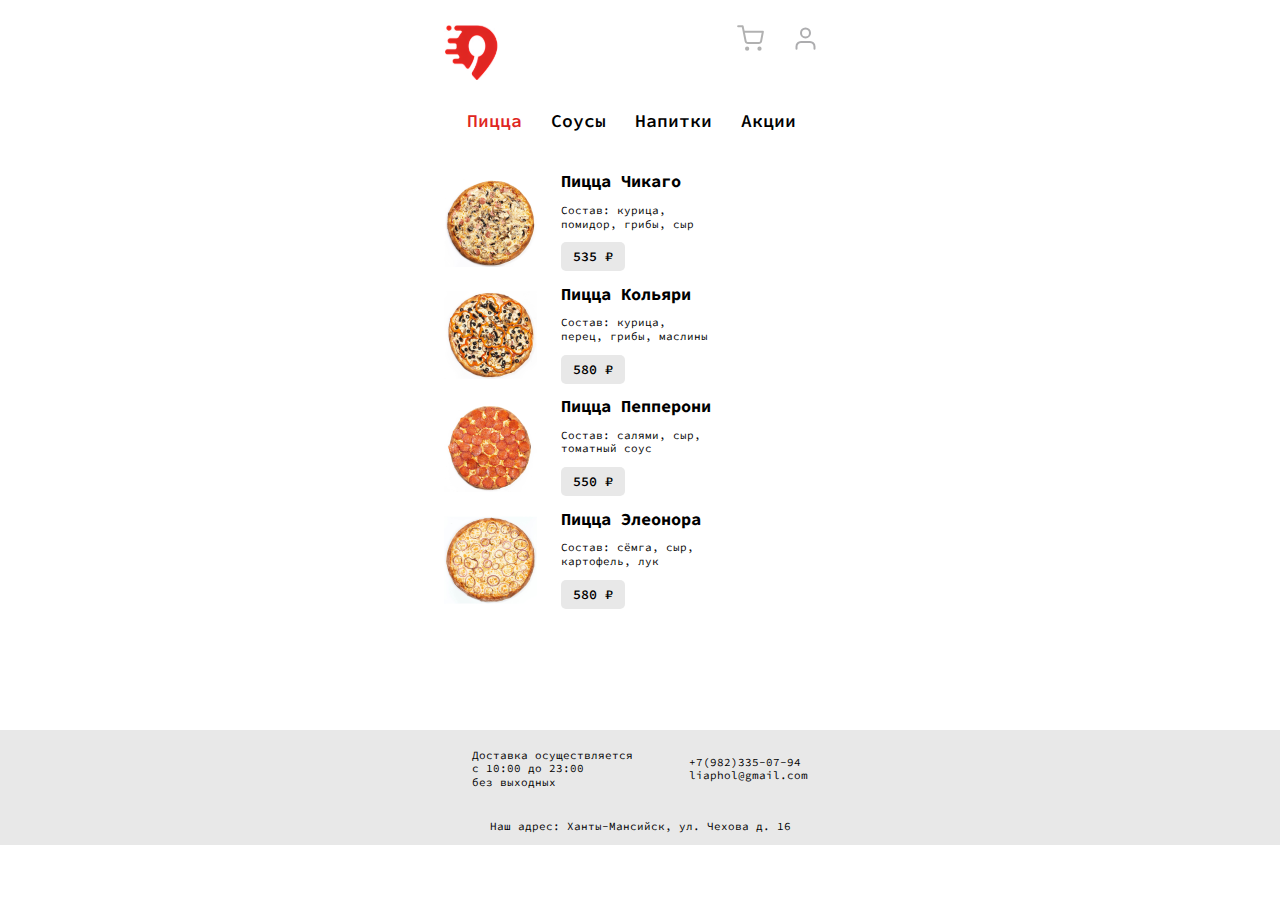
==== html/delivery/index.html @ 89e50b13 "main" ====
<!DOCTYPE html>
<html lang="en">
<head>
    <meta charset="UTF-8">
    <link rel="stylesheet" href="assets/css/style.css">
    <link href='https://fonts.googleapis.com/css?family=Source Code Pro' rel='stylesheet'>
    <meta name="viewport" content="width=device-width, initial-scale=1.0">
    <title>Document</title>
</head>
<body>

    <div class="header_container">
        <div class="header_box">
            <img src="assets/img/logo.svg" alt="">
        </div>
        
        <div class="header_box">
            <a href="#">
                <img src="assets/img/svg's/shopping-cart.svg" alt="">
            </a>

            <a href="#">
                <img src="assets/img/svg's/user.svg" alt="">
            </a>
        </div>
    </div>

    <div class="navigation_container">
        <div class="navigation_box">
            <a class="navigation_link col" href="#">
                Пицца
            </a>
            <a class="navigation_link" href="#">
                Соусы
            </a>
            <a class="navigation_link" href="#">
                Напитки
            </a>
            <a class="navigation_link" href="#">
                Акции
            </a>
        </div>
    </div>

    <div class="main_container">
        <div class="main_box">
            <img src="assets/img/index/1.png" width="93px" height="88px" alt="">
            <div class="main_inside_content">
                <h1>
                    Пицца Чикаго
                </h1>
                <p>
                    Состав: курица, <br> помидор, грибы, сыр
                </p>
                <button>
                    535 ₽
                </button>
            </div>
        </div>
        <div class="main_box">
            <img src="assets/img/index/2.png" width="93px" height="88px" alt="">
            <div class="main_inside_content">
                <h1>
                    Пицца Кольяри
                </h1>
                <p>
                    Состав: курица, <br> перец, грибы, маслины
                </p>
                <button>
                    580 ₽
                </button>
            </div>
        </div>
        <div class="main_box">
            <img src="assets/img/index/3.png" width="93px" height="88px" alt="">
            <div class="main_inside_content">
                <h1>
                    Пицца Пепперони
                </h1>
                <p>
                    Состав: салями, сыр, <br> томатный соус
                </p>
                <button>
                    550 ₽
                </button>
            </div>
        </div>
        <div class="main_box">
            <img src="assets/img/index/4.png" width="93px" height="88px" alt="">
            <div class="main_inside_content">
                <h1>
                    Пицца Элеонора
                </h1>
                <p>
                    Состав: сёмга, сыр, <br> картофель, лук
                </p>
                <button>
                    580 ₽
                </button>
            </div>
        </div>
    </div>

    <footer class="footer_header">
        <footer class="footer_container">
            <div class="footer_box">
                <p>
                    Доставка осуществляется <br> с 10:00 до 23:00 <br>
                    без выходных 
                </p>
            </div>
            <div class="footer_box">
                <p>
                    +7(982)335-07-94 <br>
                    liaphol@gmail.com
                </p>
            </div>
            <div class="footer_box">
                <center>
                    <p class="copy">Наш адрес: Ханты-Мансийск, ул. Чехова д. 16</p>
                </center>
            </div>
        </footer>
        
    </footer>


</body>
</html>
---- html/delivery/assets/css/style.css ----
html {
    box-sizing: border-box;
}

body {
    padding: 0px;
    margin: 0px;
    
    font-family: 'Source Code Pro';
}
.header_container {
    max-width: 393px;
    margin: auto;
    display: flex;
    padding: 0 15px;
    margin-top: 25px;
    justify-content: space-between;
}

.header_box a {
    text-decoration: none;
    margin-right: 18px;
}

.navigation_container {
    max-width: 393px;
    margin: auto;
    display: flex;
    padding: 0 15px;
    margin-top: 25px;
    justify-content: space-between;
}

.navigation_box {
    margin: auto;
}

.navigation_link {
    margin-right: 18px;
    font-weight: 600;
    text-decoration: none;
    text-align: center;
    color: #000;
    font-size: 18px;
    transition: background-color 0.3s ease;
}

.navigation_box a:hover {
    color: #E02622;
}

.col {
    color: #E02622;
}

.main_container {
    max-width: 393px;
    margin: auto;
    padding: 0 15px;
    margin-top: 27px;
}
.main_box {
    display: flex;
    width: 100%;
}
.main_inside_content h1 {
    font-size: 17px;
    color: #000;
    margin-left: 24px;
}

.main_inside_content p {
    font-size: 11px;
    font-weight: 400;
    line-height: 13.83px;
    margin-left: 24px;
}
.main_inside_content button {
    background-color: #E8E8E8;
    border-radius: 5px;
    width: 64px;
    font-family: "Source Code Pro";
    height: 29px;
    border: 0px;
    margin-left: 24px;
    font-weight: 600;
}
.main_box img {
    margin-top: 20px;
}

.footer_header {
    background-color: #E8E8E8;
    width: 100%;
    margin-top: 121px;
}

.footer_container {
    max-width: 393px;
    margin: auto;
    padding: 0 15px;
    display: flex;
    flex-wrap: wrap;
    justify-content: space-between;
}

.footer_box {
    margin: auto;
}

.footer_box p{
    font-size: 11px;
    font-weight: 400px;
    padding-top: 8px;
    line-height: 13.83px;
}

.copy {
    font-size: 11px;
    text-align: center;
}
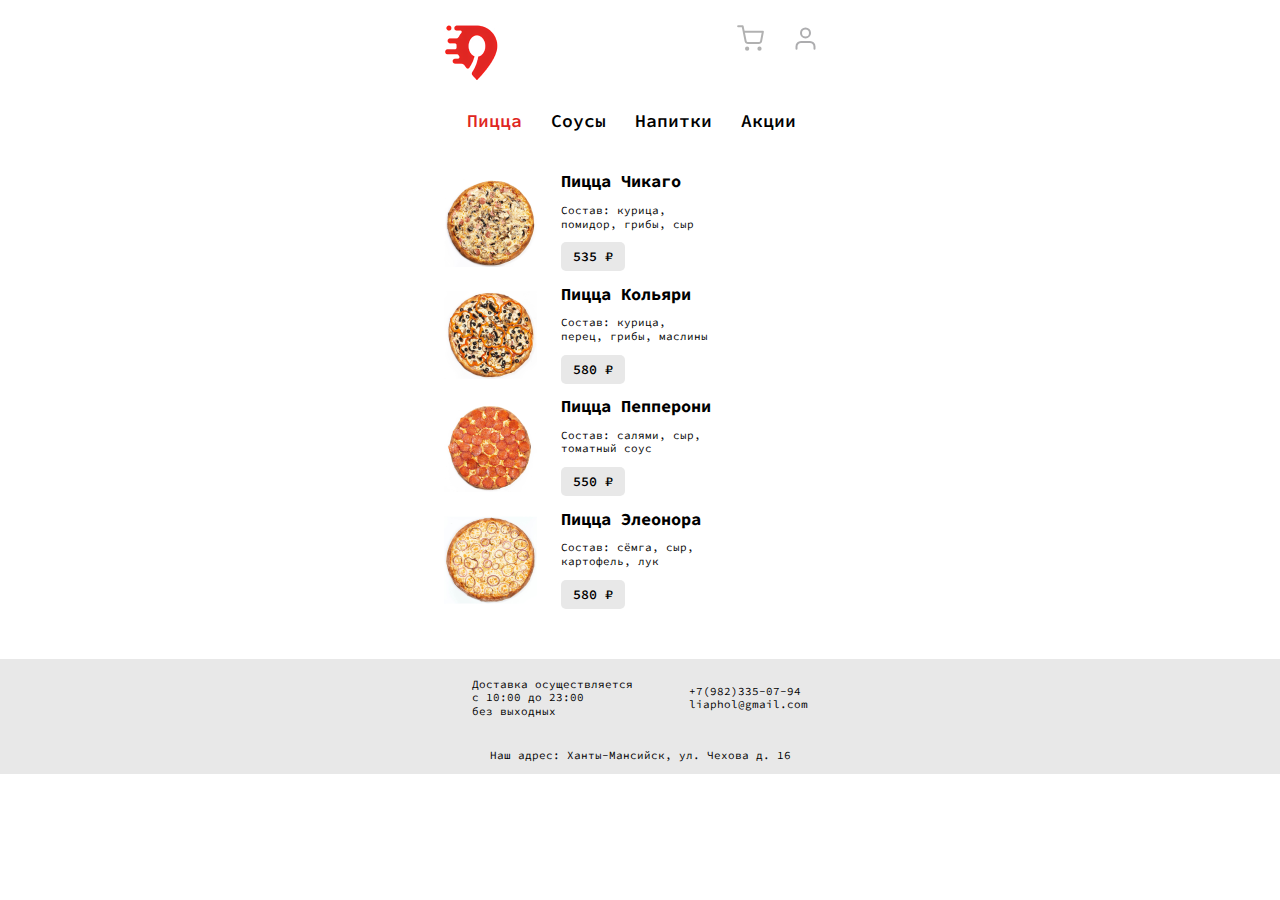
==== commit 07429239: "loginandregister" ====
--- a/html/delivery/index.html
+++ b/html/delivery/index.html
@@ -11,7 +11,7 @@
 
     <div class="header_container">
         <div class="header_box">
-            <img src="assets/img/logo.svg" alt="">
+            <img src="assets/img/logo.png" alt="">
         </div>
         
         <div class="header_box">
@@ -19,7 +19,7 @@
                 <img src="assets/img/svg's/shopping-cart.svg" alt="">
             </a>
 
-            <a href="#">
+            <a href="register/login.html">
                 <img src="assets/img/svg's/user.svg" alt="">
             </a>
         </div>
@@ -116,9 +116,7 @@
                 </p>
             </div>
             <div class="footer_box">
-                <center>
-                    <p class="copy">Наш адрес: Ханты-Мансийск, ул. Чехова д. 16</p>
-                </center>
+                <p class="copy">Наш адрес: Ханты-Мансийск, ул. Чехова д. 16</p>
             </div>
         </footer>
         
--- a/html/delivery/assets/css/style.css
+++ b/html/delivery/assets/css/style.css
@@ -81,6 +81,7 @@
     width: 64px;
     font-family: "Source Code Pro";
     height: 29px;
+    color: #000;
     border: 0px;
     margin-left: 24px;
     font-weight: 600;
@@ -92,7 +93,7 @@
 .footer_header {
     background-color: #E8E8E8;
     width: 100%;
-    margin-top: 121px;
+    margin-top: 50px;
 }
 
 .footer_container {
@@ -118,4 +119,95 @@
 .copy {
     font-size: 11px;
     text-align: center;
+}
+
+
+
+.header_form_container {
+    max-width: 393px;
+    margin: auto;
+    padding: 0 32px;
+    padding-top: 32px;
+}
+
+.header_2 {
+    margin-top: 28px;
+    text-align: center;
+}
+
+.termin_box {
+    width: 100%;
+    background-color: #fff;
+    border-radius: 0px 0px 20px 20px;
+    -webkit-box-shadow: 0px 0px 11px 0px rgba(161,161,161,1);
+    -moz-box-shadow: 0px 0px 11px 0px rgba(161,161,161,1);
+    box-shadow: 0px 0px 11px 0px rgba(161,161,161,1);
+}
+
+.form_link {
+    margin-top: 71px;
+    text-align: center;
+    margin-bottom: 11px;
+}
+
+.menu_link {
+    color: #000;
+    text-decoration: none;
+    font-size: 18px;
+    font-weight: 600;
+    margin-right: 23px;
+    margin-left: 30px;
+}
+
+.form_container {
+    max-width: 393px;
+    margin: auto;
+    margin-top: 108px;
+    padding: 0 47px;
+}
+
+.form_container p {
+    font-weight: 600px;
+    font-size: 15px;
+    color: #000;
+}
+
+
+.underline-input {
+    position: relative;
+    margin-bottom: 20px;
+}
+.underline-input input {
+    width: 100%;
+    border: none;
+    border-bottom: 1px solid #999; 
+    outline: none;
+    font-size: 16px;
+    margin-bottom: 10px;
+    transition: border-bottom-color 0.3s; 
+}
+.underline-input input:focus {
+    border-bottom-color: #007bff; 
+}
+
+.main_form_button {
+    text-align: center;
+    margin-top: 70px;
+    margin-bottom: 70px;
+}
+
+.main_form_button button {
+    width: 199px;
+    height: 72px;
+    color: #fff;
+    cursor: pointer;
+    background-color: #E12624;
+    border: 0px;
+    font-size: 20px;
+    font-family: 'Source Code Pro';
+    border-radius: 36px;
+}
+
+.col {
+    color: #E02622;
 }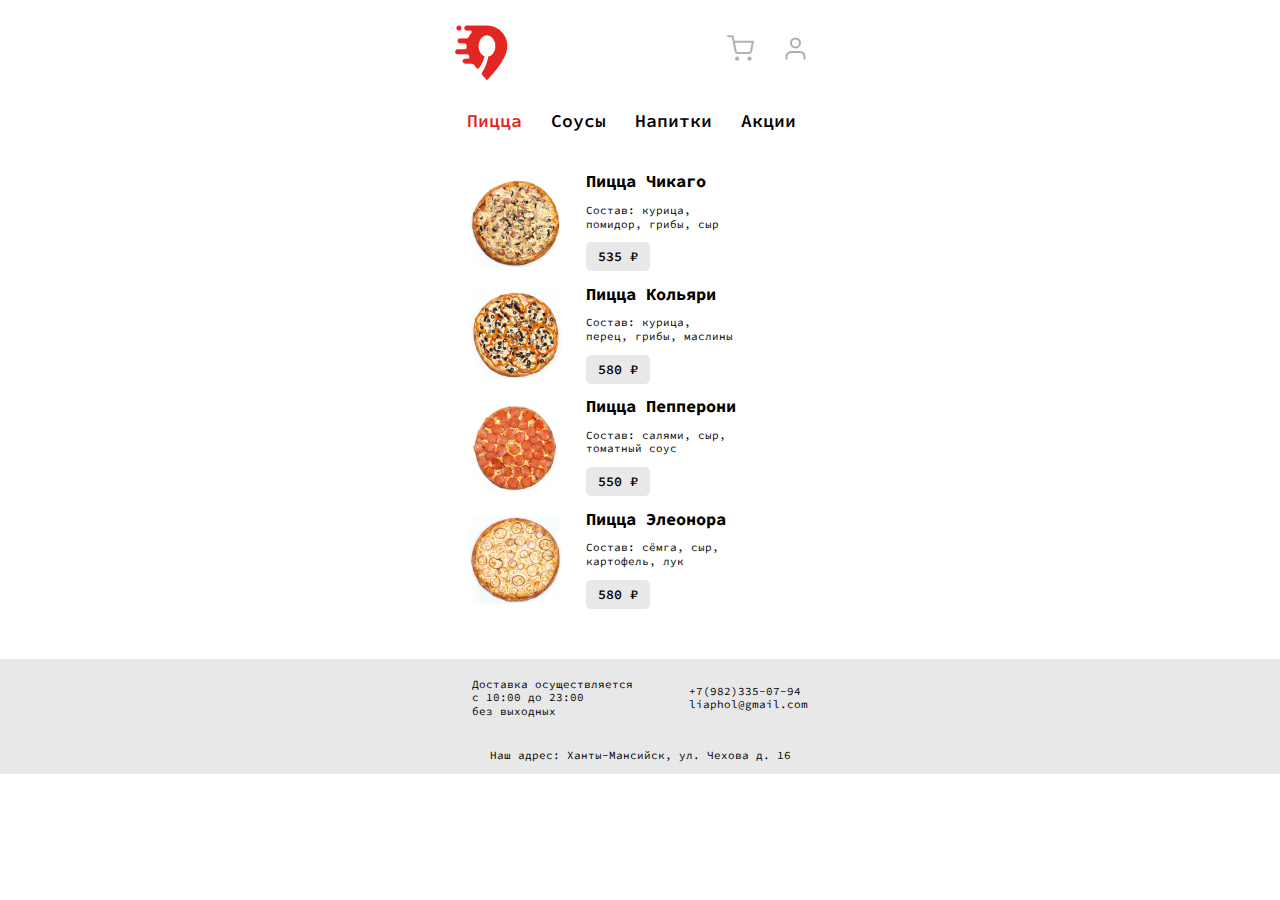
==== commit 5d232662: "fullverstka" ====
--- a/html/delivery/index.html
+++ b/html/delivery/index.html
@@ -11,16 +11,16 @@
 
     <div class="header_container">
         <div class="header_box">
-            <img src="assets/img/logo.png" alt="">
+            <img style="margin-left: 10px;" src="assets/img/logo.png" alt="">
         </div>
         
         <div class="header_box">
-            <a href="#">
-                <img src="assets/img/svg's/shopping-cart.svg" alt="">
+            <a href="cart.html">
+                <img style="margin-top: 10px;" src="assets/img/svg's/shopping-cart.svg" alt="">
             </a>
 
             <a href="register/login.html">
-                <img src="assets/img/svg's/user.svg" alt="">
+                <img style=" margin-right: 10px;" src="assets/img/svg's/user.svg" alt="">
             </a>
         </div>
     </div>
@@ -45,18 +45,99 @@
     <div class="main_container">
         <div class="main_box">
             <img src="assets/img/index/1.png" width="93px" height="88px" alt="">
-            <div class="main_inside_content">
-                <h1>
+            <div class="main_inside_content" >
+                <h1 >
                     Пицца Чикаго
                 </h1>
+                
+                <div id="myModal" class="modal">
+                  <div class="modal-content">
+                    <img class="close" src="assets/img/svg's/chevron-left.png" alt="">
+                    <img src="assets/img/index/1-1.png" alt="">
+                    <p style="font-size: 24px; font-weight: 600;">
+                        Пицца Чикаго
+                    </p>
+                    <p style="color: #BCBCBC; font-size: 14px; font-weight: 400;">
+                        Митболы (соевое мясо на гриле), томат, болгарский перец, сыр "Моцарелла" (на растительной основе), брусничный соус, томатный соус, 500 г.
+                    </p>
+                    <p style="font-size: 24px; font-weight: 600;">
+                        Добавить  ингридиенты
+                    </p>    
+
+                    <hr style="width: 85%; margin: auto;">
+                    <br>
+
+                    <div class="modal_container">
+                        <div class="modal_box">
+                            <img src="assets/img/index/3-3.png" alt="">
+                            <div class="modal_inside">
+                                <p style="font-size: 14px; color: #000;">
+                                    Пармезан
+                                </p>
+                                <p style="text-align: start; font-size: 13px; color: #BCBCBC;">
+                                    50 гр.
+                                </p>
+                            </div>
+                            <button style="margin-left: 23px; width: 54px; height: 18px; border-radius: 30px; color: #fff; background-color: #CDCDCD; margin-top: 10px;">- 0 +</button>
+                            <p style="font-size: 14px; font-weight: 600;">
+                                45 ₽
+                            </p>
+                        </div>
+                        <br>
+                        <div class="modal_box">
+                            <img src="assets/img/index/1-1-1.png" alt="">
+                            <div class="modal_inside">
+                                <p style="font-size: 14px; color: #000;">
+                                    Халапеньо
+                                </p>
+                                <p style="text-align: start; font-size: 13px; color: #BCBCBC;">
+                                    45 гр.
+                                </p>
+                            </div>
+                            <button style="margin-left: 12px; width: 54px; height: 18px; border-radius: 30px; color: #fff; background-color: #CDCDCD; margin-top: 10px;">- 0 +</button>
+                            <p style="font-size: 14px; font-weight: 600;">
+                                36 ₽
+                            </p>
+                        </div>
+                        <br>
+                        <div class="modal_box">
+                            <img src="assets/img/index/2-2.png" alt="">
+                            <div class="modal_inside">
+                                <p style="font-size: 14px; color: #000;">
+                                    Пепперони
+                                </p>
+                                <p style="text-align: start; font-size: 13px; color: #BCBCBC;">
+                                    60 гр.
+                                </p>
+                            </div>
+                            <button style="margin-left: 17px; width: 54px; height: 18px; border-radius: 30px; color: #fff; background-color: #CDCDCD; margin-top: 10px;">- 0 +</button>
+                            <p style="font-size: 14px; font-weight: 600;">
+                                41 ₽
+                            </p>
+                        </div>
+                    </div>
+
+
+                  </div>
+                </div>
+                
                 <p>
                     Состав: курица, <br> помидор, грибы, сыр
                 </p>
-                <button>
+                <button id="openModal">
                     535 ₽
                 </button>
-            </div>
-        </div>
+                
+            </div>
+        </div>
+
+
+
+
+
+
+
+
         <div class="main_box">
             <img src="assets/img/index/2.png" width="93px" height="88px" alt="">
             <div class="main_inside_content">
@@ -123,5 +204,27 @@
     </footer>
 
 
+    <script>
+        var modal = document.getElementById("myModal");
+        var openModal = document.getElementById("openModal");
+        var closeBtn = document.getElementsByClassName("close")[0];
+        
+        
+        openModal.onclick = function() {
+          modal.style.display = "block";
+        }
+        
+        
+        closeBtn.onclick = function() {
+          modal.style.display = "none";
+        }
+        
+      
+        window.onclick = function(event) {
+          if (event.target == modal) {
+            modal.style.display = "none";
+          }
+        }
+        </script>
 </body>
 </html>--- a/html/delivery/assets/css/style.css
+++ b/html/delivery/assets/css/style.css
@@ -34,6 +34,8 @@
 .navigation_box {
     margin: auto;
 }
+
+
 
 .navigation_link {
     margin-right: 18px;
@@ -88,6 +90,7 @@
 }
 .main_box img {
     margin-top: 20px;
+    margin-left: 25px;
 }
 
 .footer_header {
@@ -192,8 +195,6 @@
 
 .main_form_button {
     text-align: center;
-    margin-top: 70px;
-    margin-bottom: 70px;
 }
 
 .main_form_button button {
@@ -210,4 +211,248 @@
 
 .col {
     color: #E02622;
+}
+
+
+
+
+
+
+
+.body {
+    width: 100%;
+    background-color: #DDDDDD;
+}
+
+.header_profile {
+    max-width: 393px;
+    padding: 0 28px;
+    padding-top: 32px;
+    display: flex;
+}
+
+.header_profile_text {
+    text-align: center;
+    margin: auto;
+}
+
+.header_profile_text p {
+    color: #000;
+    font-size: 18px;
+    font-weight: 600;
+    margin-top: -28px;
+}
+
+.main_profile_container {
+    max-width: 393px;
+    margin: auto;
+    padding: 0 15px;
+    margin-top: 37px;
+    justify-content: center;
+}
+
+.main_profile_box {
+    width: 99%;
+    height: 107px;
+    background-color: #fff;
+    border-radius: 20px;
+    margin: auto;
+    display: flex;
+}
+.main_inside_profile {
+    margin-left: 20px;
+}
+.main_inside_profile h2 {
+    font-size: 18px;
+
+}
+
+.main_inside_profile p {
+    font-size: 13px;
+    font-weight: 400;
+    color: #000;
+    margin-top: -9px;
+}
+
+.main_profile_box img {
+    margin-left: 26px;
+    margin-top: 25px;
+}
+
+.navigation_profile_container {
+    max-width: 393px;
+    margin: auto;
+    padding: 0 15px;
+
+    justify-content: center;
+}
+
+.navigation_profile_box {
+    width: 99%;
+    margin: auto;
+    border-radius: 20px;
+    background-color: #fff;
+}
+.number_profile {
+    display: flex;
+    justify-content: center;
+    margin: auto;
+}
+.number_profile h1 {
+    font-weight: 700;
+    font-size: 26px;
+    color: #000;
+    margin-top: -3px;
+}
+
+.number_profile button {
+    width: 67px;
+    height: 27px;
+    color: #fff;
+    font-family: 'Source Code Pro';
+    border-radius: 11px;
+    border: 0px;
+    margin-left: 20px;
+    background-color: #30B700;
+}
+
+.navigation_order_box {
+    display: flex;
+}
+
+.navigation_order_inside {
+    margin-left: 14px;
+}
+.navigation_order_inside h2 {
+    font-weight: 600;
+    font-size: 14px;
+    color: #000;
+}
+
+.navigation_order_inside p {
+    font-weight: 400;
+    font-size: 12px;
+    color: #000;
+}
+.navigation_order_box img {
+    margin-left: 31px;
+    margin-top: 5px;
+}
+
+.price_container {
+    max-width: 393px;
+    margin: auto;
+    padding: 0 27px;
+}
+.inside_price {
+    display: flex;
+    justify-content: space-between;
+}
+.inside_price p {
+    text-align: 12px;
+    margin-top: 4px;
+    font-size: 12px;
+}
+
+
+
+
+
+
+
+.modal {
+    display: none;
+    position: fixed;
+    z-index: 9999;
+    left: 0;
+    top: 0;
+    width: 100%;
+    height: 100%;
+    overflow: auto;
+    background-color: rgba(0,0,0,0.5);
+  }
+  
+  .modal-content {
+    background-color: #fefefe;
+    padding: 20px;
+    border: 1px solid #888;
+    width: 89%;
+    text-align: center;
+  }
+
+  
+  
+  .close {
+    color: #aaa;
+    float: right;
+    font-size: 28px;
+    font-weight: bold;
+    position: absolute;
+    left: 2px;
+  }
+  
+  .close:hover,
+  .close:focus {
+    color: black;
+    text-decoration: none;
+    cursor: pointer;
+  }
+  
+
+
+
+
+  input[type="search"] {
+    background-color: #E8E8E8;
+    width: 314px;
+    height: 49px;
+    border-radius: 30px;
+    padding-left: 50px; 
+    box-sizing: border-box; 
+    border: none;
+    outline: none;
+  }
+  input[type="search"]::placeholder {
+    color: #666; 
+  }
+  .search-icon {
+    position: absolute;
+    margin-top: 15px;
+    margin-left: -16em;
+}
+.center {
+    justify-content: center;
+  }
+
+.manager_button button{
+    width: 145px;
+    height: 26px;
+    background-color: #E02622;
+    border: 0px;
+    cursor: pointer;
+    font-family: "Source Code Pro";
+    font-size: 13px; 
+    color: #fff;
+    border-radius: 11px;
+    margin-top: 40px;
+}
+.manager_button {
+    text-align: center;
+}
+
+.info_container {
+    max-width: 393px;
+    margin: auto;
+    padding: 0 27px;
+    padding-bottom: 8px;
+}
+
+.info_container p {
+    color: #ADADAF;
+}
+
+
+
+.modal_box {
+    display: flex;
 }